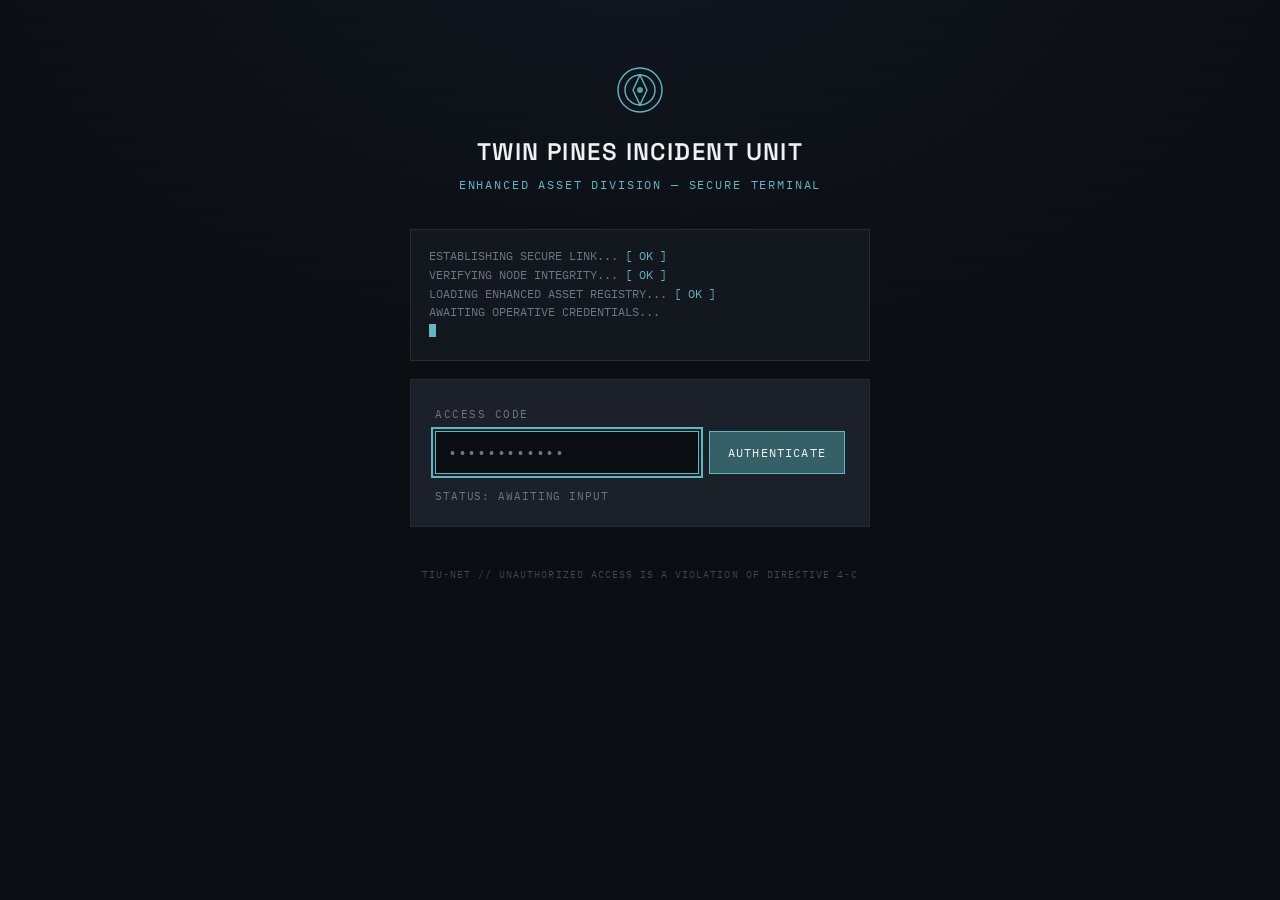
==== commine.html @ 89b00fae "Add files via upload" ====
<!DOCTYPE html>
<html lang="en">
<head>
<meta charset="UTF-8" />
<meta name="viewport" content="width=device-width, initial-scale=1.0" />
<title>TIU // Operative File — Commine</title>
<link rel="stylesheet" href="style.css" />
</head>
<body data-operative="commine">

<div class="dossier">

  <div class="dossier-top">
    <div>
      <div class="eyebrow">Twin Pines Incident Unit</div>
      <div class="file-id">FILE NO. TIU-EAD-0231-CV</div>
    </div>
    <button class="terminate" id="terminateSession">Terminate Session</button>
  </div>

  <div class="dossier-grid">

    <aside class="id-panel">
      <div class="stamp">Tier 2 — Restricted</div>
      <div class="eyebrow">Designation</div>
      <div class="codename">Commine</div>

      <dl class="stat-list">
        <div>
          <dt>Classification</dt>
          <dd>Clairvoyance — Remote Viewing</dd>
        </div>
        <div>
          <dt>Access Tier</dt>
          <dd>Tier 02 — Enhanced Asset</dd>
        </div>
        <div>
          <dt>Status</dt>
          <dd class="status-active">Active</dd>
        </div>
      </dl>

      <div class="waveform-label">Psionic Signature</div>
      <div class="waveform-wrap">
        <svg viewBox="0 0 200 40" class="waveform-pulse">
          <path d="M0,20 C15,16 30,24 45,20 C58,17 65,21 70,20 C73,8 76,32 80,20 C95,17 110,24 125,20 C140,17 155,23 170,20 C180,19 190,21 200,20" />
        </svg>
      </div>
    </aside>

    <section class="welcome">
      <h2>Welcome back, Operative Commine.</h2>
      <p>
        This terminal reflects your current standing within the Enhanced
        Asset Division. Review your classification, capability profile, and
        standing directives below before reporting for assignment. All
        activity on this terminal is logged.
      </p>

      <div class="section">
        <h3>Capability Profile</h3>
        <ul>
          <li>Sustained exposure to spatially displaced sensory data (remote viewing) under monitored conditions.</li>
          <li>Visions are non-consensual and may onset without warning. Log all episodes via Form TIU-14 immediately upon occurrence.</li>
          <li>Accuracy improves with proximity to the point of interest; long-range viewing carries a higher margin of error and should be weighted accordingly.</li>
        </ul>
      </div>

      <div class="section">
        <h3>Tier 2 Directives</h3>
        <ul>
          <li>Report all spontaneous visions to your handler within the current operational period.</li>
          <li>Do not act on unverified visions without handler authorization.</li>
          <li>Report psionic strain beyond your known tolerance threshold immediately. Do not conceal symptoms.</li>
          <li>Maintain operational secrecy regarding asset status outside cleared personnel.</li>
        </ul>
      </div>

      <div class="notes-field">
        FIELD NOTES — Reserved for handler annotations. No entries on file.
      </div>
    </section>

  </div>
</div>

<script src="terminal.js"></script>
</body>
</html>
---- style.css ----
/* ===================================================================
   TWIN PINES INCIDENT UNIT — ENHANCED ASSET DIVISION
   Internal terminal system. Token system below.
   =================================================================== */

@import url('https://fonts.googleapis.com/css2?family=Space+Grotesk:wght@500;600;700&family=IBM+Plex+Sans:wght@400;500;600&family=IBM+Plex+Mono:wght@400;500;600&display=swap');

:root {
  --void: #0a0d12;
  --panel: #12161d;
  --panel-raised: #1a1f28;
  --hairline: #262c36;
  --hairline-bright: #38414e;
  --ink: #c9d1d9;
  --ink-bright: #eef2f5;
  --ink-muted: #6b7685;
  --signal: #5eb8c4;
  --signal-dim: #355f66;
  --alert: #b5453f;
  --alert-dim: #6e2b27;

  --font-display: 'Space Grotesk', sans-serif;
  --font-body: 'IBM Plex Sans', sans-serif;
  --font-mono: 'IBM Plex Mono', monospace;
}

* {
  box-sizing: border-box;
}

html {
  -webkit-font-smoothing: antialiased;
}

body {
  margin: 0;
  min-height: 100vh;
  background:
    radial-gradient(ellipse 1200px 800px at 50% -10%, #11161f 0%, var(--void) 60%),
    var(--void);
  color: var(--ink);
  font-family: var(--font-body);
  line-height: 1.5;
}

/* faint scanline texture across the whole app */
body::before {
  content: '';
  position: fixed;
  inset: 0;
  pointer-events: none;
  background: repeating-linear-gradient(
    to bottom,
    rgba(255, 255, 255, 0.012) 0px,
    rgba(255, 255, 255, 0.012) 1px,
    transparent 1px,
    transparent 3px
  );
  z-index: 999;
}

a {
  color: var(--signal);
}

::selection {
  background: var(--signal-dim);
  color: var(--ink-bright);
}

:focus-visible {
  outline: 2px solid var(--signal);
  outline-offset: 2px;
}

.eyebrow {
  font-family: var(--font-mono);
  font-size: 0.7rem;
  letter-spacing: 0.18em;
  text-transform: uppercase;
  color: var(--ink-muted);
}

/* ===================== seal mark ===================== */

.seal {
  width: 52px;
  height: 52px;
  display: block;
  margin: 0 auto;
}

.seal circle,
.seal path {
  stroke: var(--signal);
  fill: none;
  stroke-width: 1.4;
}

.seal .seal-core {
  fill: var(--signal);
  stroke: none;
  opacity: 0.85;
}

/* ===================== masthead ===================== */

.masthead {
  text-align: center;
  padding: 64px 24px 0;
}

.masthead h1 {
  font-family: var(--font-display);
  font-weight: 600;
  font-size: clamp(1.1rem, 2.4vw, 1.5rem);
  letter-spacing: 0.06em;
  text-transform: uppercase;
  color: var(--ink-bright);
  margin: 18px 0 6px;
}

.masthead .division {
  font-family: var(--font-mono);
  font-size: 0.72rem;
  letter-spacing: 0.16em;
  text-transform: uppercase;
  color: var(--signal);
}

/* ===================== boot log ===================== */

.boot-log {
  max-width: 460px;
  margin: 36px auto 0;
  padding: 16px 18px;
  border: 1px solid var(--hairline);
  background: var(--panel);
  font-family: var(--font-mono);
  font-size: 0.78rem;
  color: var(--ink-muted);
  min-height: 132px;
}

.boot-log .line {
  opacity: 0;
  animation: fadeIn 0.25s forwards;
  white-space: pre-wrap;
}

.boot-log .line.ok::after {
  content: ' [ OK ]';
  color: var(--signal);
}

.boot-log .cursor {
  display: inline-block;
  width: 7px;
  height: 13px;
  background: var(--signal);
  vertical-align: -2px;
  animation: blink 1s step-end infinite;
}

@keyframes fadeIn {
  to { opacity: 1; }
}

@keyframes blink {
  50% { opacity: 0; }
}

/* ===================== access card ===================== */

.access-card {
  max-width: 460px;
  margin: 18px auto 0;
  padding: 26px 24px 22px;
  border: 1px solid var(--hairline);
  background: var(--panel-raised);
  opacity: 0;
}

.access-card.revealed {
  opacity: 1;
  animation: fadeIn 0.4s forwards;
}

.access-card label {
  display: block;
  font-family: var(--font-mono);
  font-size: 0.68rem;
  letter-spacing: 0.14em;
  text-transform: uppercase;
  color: var(--ink-muted);
  margin-bottom: 8px;
}

.access-row {
  display: flex;
  gap: 10px;
}

.access-card input[type='password'],
.access-card input[type='text'] {
  flex: 1;
  background: var(--void);
  border: 1px solid var(--hairline-bright);
  color: var(--ink-bright);
  font-family: var(--font-mono);
  font-size: 0.92rem;
  letter-spacing: 0.05em;
  padding: 11px 12px;
  min-width: 0;
}

.access-card input:focus {
  border-color: var(--signal);
}

.access-card button {
  background: var(--signal-dim);
  border: 1px solid var(--signal);
  color: var(--ink-bright);
  font-family: var(--font-mono);
  font-size: 0.74rem;
  letter-spacing: 0.1em;
  text-transform: uppercase;
  padding: 0 18px;
  cursor: pointer;
  transition: background 0.15s ease;
}

.access-card button:hover {
  background: var(--signal);
  color: var(--void);
}

.shake {
  animation: shake 0.4s;
}

@keyframes shake {
  20%, 60% { transform: translateX(-6px); }
  40%, 80% { transform: translateX(6px); }
}

.status-line {
  margin-top: 14px;
  font-family: var(--font-mono);
  font-size: 0.7rem;
  letter-spacing: 0.08em;
  color: var(--ink-muted);
}

.status-line.error {
  color: var(--alert);
}

.footnote {
  text-align: center;
  font-family: var(--font-mono);
  font-size: 0.65rem;
  letter-spacing: 0.1em;
  color: var(--ink-muted);
  opacity: 0.55;
  margin: 40px 0 24px;
}

/* ===================== dossier layout ===================== */

.dossier {
  max-width: 920px;
  margin: 0 auto;
  padding: 48px 24px 64px;
}

.dossier-top {
  display: flex;
  justify-content: space-between;
  align-items: flex-start;
  border-bottom: 1px solid var(--hairline);
  padding-bottom: 18px;
  margin-bottom: 32px;
  gap: 16px;
}

.dossier-top .file-id {
  font-family: var(--font-mono);
  font-size: 0.7rem;
  color: var(--ink-muted);
  letter-spacing: 0.08em;
}

.terminate {
  background: none;
  border: 1px solid var(--hairline-bright);
  color: var(--ink-muted);
  font-family: var(--font-mono);
  font-size: 0.65rem;
  letter-spacing: 0.1em;
  text-transform: uppercase;
  padding: 7px 12px;
  cursor: pointer;
  white-space: nowrap;
}

.terminate:hover {
  border-color: var(--alert);
  color: var(--alert);
}

.dossier-grid {
  display: grid;
  grid-template-columns: 240px 1fr;
  gap: 40px;
}

@media (max-width: 720px) {
  .dossier-grid {
    grid-template-columns: 1fr;
  }
}

/* ----- left identity column ----- */

.id-panel {
  border: 1px solid var(--hairline);
  background: var(--panel);
  padding: 22px 20px;
  position: relative;
  overflow: hidden;
}

.stamp {
  position: absolute;
  top: 14px;
  right: -34px;
  transform: rotate(28deg);
  border: 2px solid var(--alert);
  color: var(--alert);
  font-family: var(--font-mono);
  font-size: 0.62rem;
  letter-spacing: 0.12em;
  text-transform: uppercase;
  padding: 3px 30px;
  opacity: 0.8;
  white-space: nowrap;
}

.codename {
  font-family: var(--font-display);
  font-weight: 700;
  font-size: 1.6rem;
  text-transform: uppercase;
  letter-spacing: 0.02em;
  color: var(--ink-bright);
  margin: 4px 0 18px;
}

.stat-list {
  display: flex;
  flex-direction: column;
  gap: 12px;
  margin-bottom: 22px;
}

.stat-list dt {
  font-family: var(--font-mono);
  font-size: 0.62rem;
  letter-spacing: 0.12em;
  text-transform: uppercase;
  color: var(--ink-muted);
}

.stat-list dd {
  margin: 2px 0 0;
  font-family: var(--font-mono);
  font-size: 0.86rem;
  color: var(--ink);
}

.status-active {
  color: var(--signal);
}

.waveform-label {
  font-family: var(--font-mono);
  font-size: 0.6rem;
  letter-spacing: 0.1em;
  text-transform: uppercase;
  color: var(--ink-muted);
  margin-bottom: 6px;
}

.waveform-wrap {
  border: 1px solid var(--hairline);
  background: var(--void);
  padding: 10px 8px;
}

.waveform-wrap svg {
  width: 100%;
  height: auto;
  display: block;
}

.waveform-wrap path {
  fill: none;
  stroke: var(--signal);
  stroke-width: 1.3;
  stroke-linecap: round;
}

.waveform-pulse {
  animation: pulse 3.6s ease-in-out infinite;
}

@keyframes pulse {
  0%, 100% { opacity: 0.55; }
  50% { opacity: 1; }
}

/* ----- right main column ----- */

.welcome h2 {
  font-family: var(--font-display);
  font-weight: 600;
  font-size: 1.3rem;
  color: var(--ink-bright);
  margin: 0 0 14px;
}

.welcome p {
  color: var(--ink);
  font-size: 0.95rem;
  max-width: 56ch;
}

.section {
  margin-top: 34px;
}

.section h3 {
  font-family: var(--font-mono);
  font-size: 0.7rem;
  letter-spacing: 0.14em;
  text-transform: uppercase;
  color: var(--signal);
  border-bottom: 1px solid var(--hairline);
  padding-bottom: 8px;
  margin: 0 0 14px;
}

.section ul {
  margin: 0;
  padding-left: 0;
  list-style: none;
  display: flex;
  flex-direction: column;
  gap: 10px;
}

.section li {
  position: relative;
  padding-left: 18px;
  font-size: 0.92rem;
  color: var(--ink);
}

.section li::before {
  content: '—';
  position: absolute;
  left: 0;
  color: var(--ink-muted);
}

.notes-field {
  margin-top: 34px;
  border: 1px dashed var(--hairline-bright);
  background: var(--panel);
  padding: 16px 18px;
  color: var(--ink-muted);
  font-family: var(--font-mono);
  font-size: 0.8rem;
}

@media (prefers-reduced-motion: reduce) {
  .boot-log .line,
  .access-card.revealed,
  .waveform-pulse,
  .cursor {
    animation: none !important;
    opacity: 1 !important;
  }
}
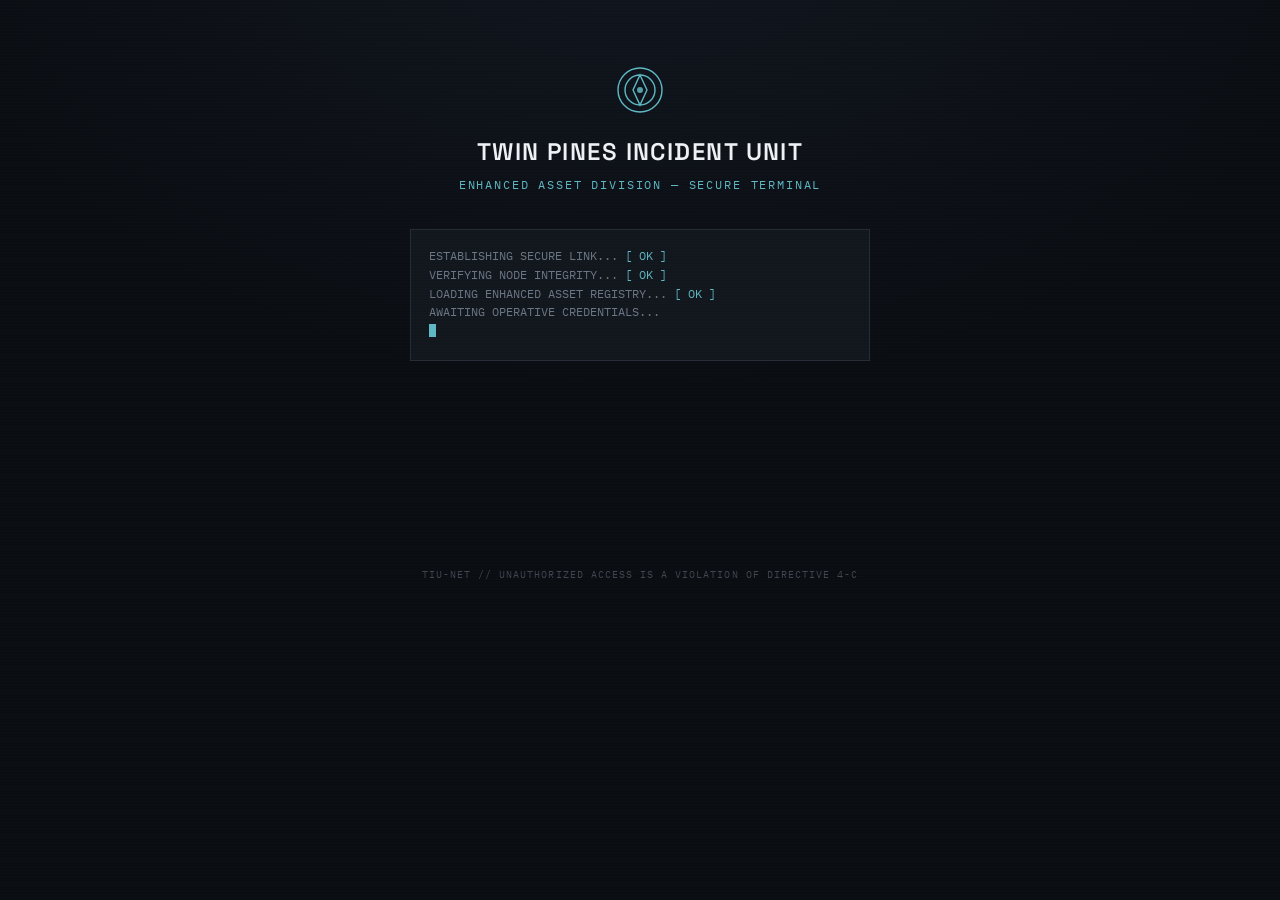
==== commit 564e9dde: "updating_commine" ====
--- a/commine.html
+++ b/commine.html
@@ -61,17 +61,17 @@
         <h3>Capability Profile</h3>
         <ul>
           <li>Sustained exposure to spatially displaced sensory data (remote viewing) under monitored conditions.</li>
-          <li>Visions are non-consensual and may onset without warning. Log all episodes via Form TIU-14 immediately upon occurrence.</li>
-          <li>Accuracy improves with proximity to the point of interest; long-range viewing carries a higher margin of error and should be weighted accordingly.</li>
+          <li>Possiblity of non consenusal visions</li>
+          <li>Ability to recall mini fragmentations of events in a given time window of 2 minutes.</li>
         </ul>
       </div>
 
       <div class="section">
         <h3>Tier 2 Directives</h3>
         <ul>
-          <li>Report all spontaneous visions to your handler within the current operational period.</li>
+          <li>Report all spontaneous visions to Supervisor Nolan.M or Charleston.</li>
           <li>Do not act on unverified visions without handler authorization.</li>
-          <li>Report psionic strain beyond your known tolerance threshold immediately. Do not conceal symptoms.</li>
+          <li>Report psionic strain beyond your known tolerance threshold immediately. Do not conceal symptoms. Ever. </li>
           <li>Maintain operational secrecy regarding asset status outside cleared personnel.</li>
         </ul>
       </div>
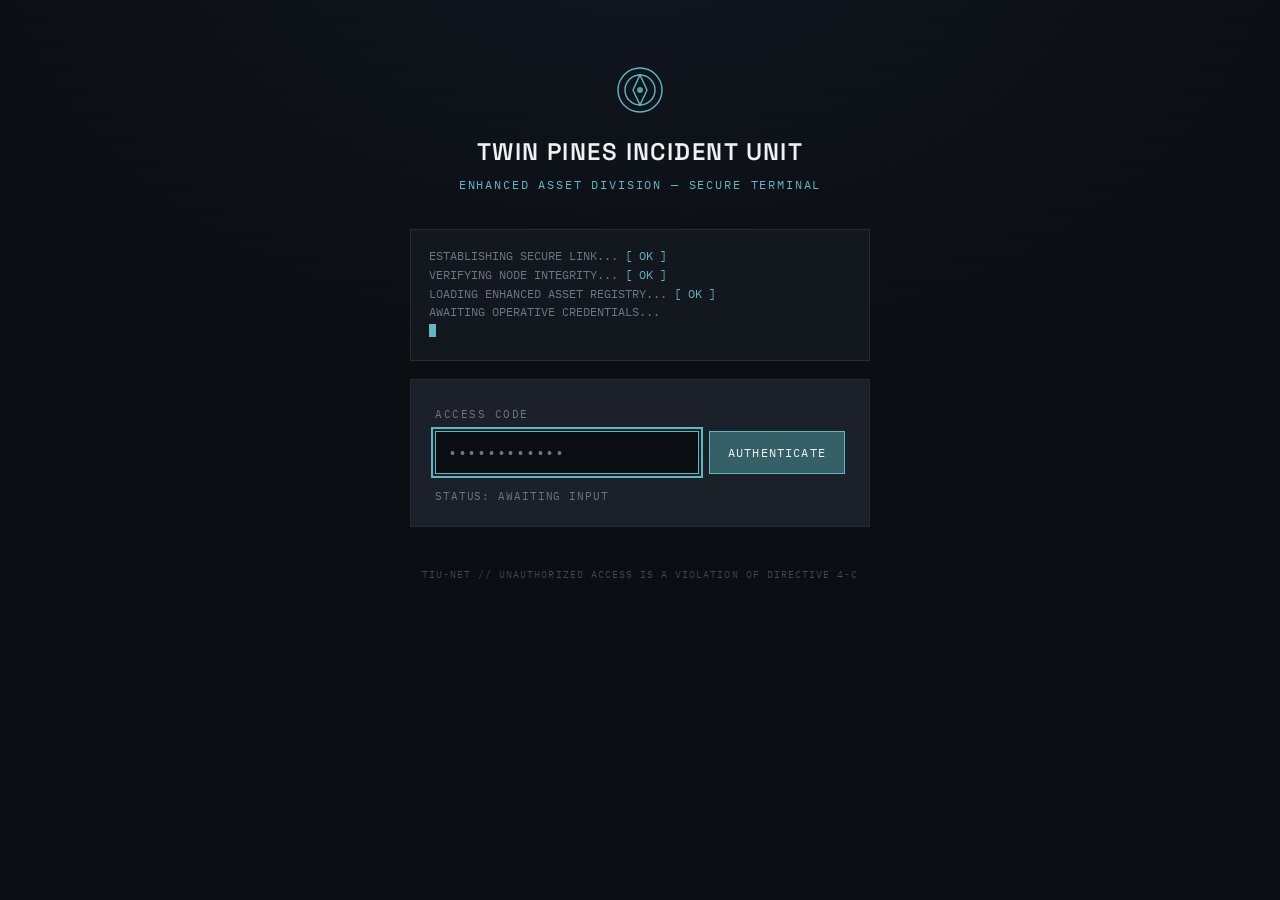
==== commit 40b1dc2c: "whites added" ====
--- a/commine.html
+++ b/commine.html
@@ -7,9 +7,7 @@
 <link rel="stylesheet" href="style.css" />
 </head>
 <body data-operative="commine">
-
 <div class="dossier">
-
   <div class="dossier-top">
     <div>
       <div class="eyebrow">Twin Pines Incident Unit</div>
@@ -17,14 +15,11 @@
     </div>
     <button class="terminate" id="terminateSession">Terminate Session</button>
   </div>
-
   <div class="dossier-grid">
-
     <aside class="id-panel">
-      <div class="stamp">Tier 2 — Restricted</div>
+      <div class="stamp">Tier 3 — Restricted</div>
       <div class="eyebrow">Designation</div>
       <div class="codename">Commine</div>
-
       <dl class="stat-list">
         <div>
           <dt>Classification</dt>
@@ -32,14 +27,17 @@
         </div>
         <div>
           <dt>Access Tier</dt>
-          <dd>Tier 02 — Enhanced Asset</dd>
+          <dd>Tier 03 — Enhanced Asset</dd>
         </div>
         <div>
           <dt>Status</dt>
           <dd class="status-active">Active</dd>
         </div>
+        <div>
+          <dt>Ω Capacity (Whites)</dt>
+          <dd>30</dd>
+        </div>
       </dl>
-
       <div class="waveform-label">Psionic Signature</div>
       <div class="waveform-wrap">
         <svg viewBox="0 0 200 40" class="waveform-pulse">
@@ -47,7 +45,6 @@
         </svg>
       </div>
     </aside>
-
     <section class="welcome">
       <h2>Welcome back, Operative Commine.</h2>
       <p>
@@ -56,7 +53,6 @@
         standing directives below before reporting for assignment. All
         activity on this terminal is logged.
       </p>
-
       <div class="section">
         <h3>Capability Profile</h3>
         <ul>
@@ -65,9 +61,8 @@
           <li>Ability to recall mini fragmentations of events in a given time window of 2 minutes.</li>
         </ul>
       </div>
-
       <div class="section">
-        <h3>Tier 2 Directives</h3>
+        <h3>Tier 3 Directives</h3>
         <ul>
           <li>Report all spontaneous visions to Supervisor Nolan.M or Charleston.</li>
           <li>Do not act on unverified visions without handler authorization.</li>
@@ -75,15 +70,12 @@
           <li>Maintain operational secrecy regarding asset status outside cleared personnel.</li>
         </ul>
       </div>
-
       <div class="notes-field">
         FIELD NOTES — Reserved for handler annotations. No entries on file.
       </div>
     </section>
-
   </div>
 </div>
-
 <script src="terminal.js"></script>
 </body>
 </html>
